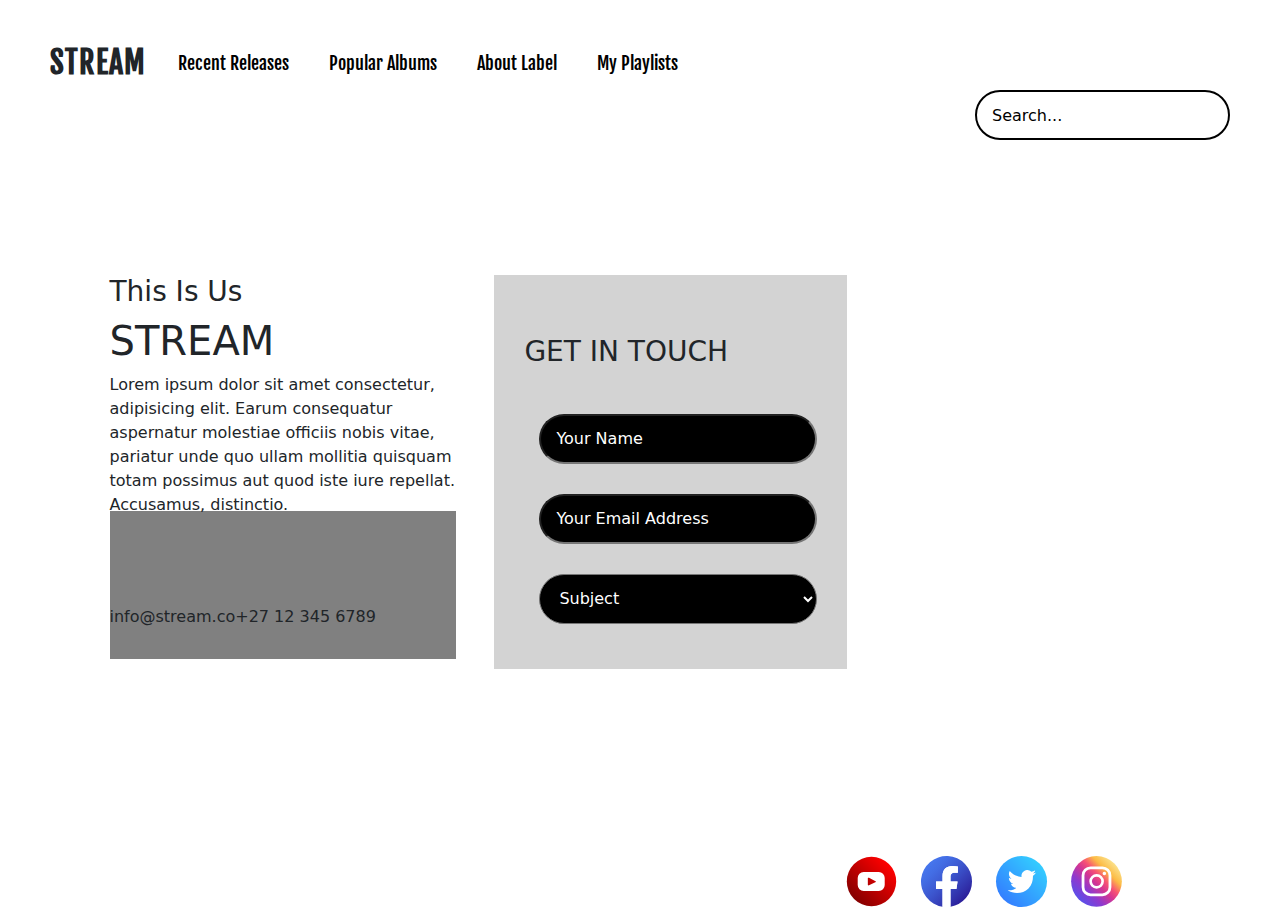
==== pages/about.html @ f1e70b15 "Page Layouts" ====
<!DOCTYPE html>
<html lang="en">
<head>
    <meta charset="UTF-8">
    <meta http-equiv="X-UA-Compatible" content="IE=edge">
    <meta name="viewport" content="width=device-width, initial-scale=1.0">
    <title>Formal Assessment Two - About</title>

    <!--External Documents-->
    <link rel="stylesheet" href="https://cdn.jsdelivr.net/npm/bootstrap@5.2.3/dist/css/bootstrap.min.css">
    <script src="https://cdn.jsdelivr.net/npm/bootstrap@5.2.3/dist/js/bootstrap.min.js"></script>
    
    <link rel="preconnect" href="https://fonts.googleapis.com">
    <link rel="preconnect" href="https://fonts.gstatic.com" crossorigin>
    <link href="https://fonts.googleapis.com/css2?family=Fjalla+One&family=Lato:wght@300&display=swap" rel="stylesheet">
         
     
    <!--Internal Documents-->
    <link rel="stylesheet" href="../css/about.css">

</head>
<body>
    <nav>
        <div class="logo">STREAM</div>
        <div class="nav-con">

            <ul>
                <a href="#RECENT RELEASES"><li>Recent Releases</li></a> 
                <a href="#POPULAR RELEASES"><li>Popular Albums</li></a>
                <a href="../pages/about.html" target="_blank"><li class="active">About Label</li></a>
                <a href="#"><li>My Playlists</li></a>
            </ul>
        </div>
 
        <input class="input" type="search" placeholder="Search..." >

    </nav>

    <div class="row">

        <div class="col-6 half">
                
        <div class="col-3 quarter">
            <h3>This Is Us</h3>
            <h1>STREAM</h1>
            <p>Lorem ipsum dolor sit amet consectetur, adipisicing elit. Earum consequatur aspernatur molestiae officiis nobis vitae, pariatur unde quo ullam mollitia quisquam totam possimus aut quod iste iure repellat. Accusamus, distinctio.</p><br/><br/><br/>
            <p><img src=""/>info@stream.co<img src=""/>+27 12 345 6789</p>
        </div>

        <div class="col-3">
            <div class="col-block"></div>
        </div>
        
        </div>

        <div class="col-6">
            <form>
                <h3 style="margin-bottom: 30px; margin-top: 30px;">GET IN TOUCH</h3>
                <input class="input-el" type="text" placeholder="Your Name" required>
                <input class="input-el" type="email" placeholder="Your Email Address" required>
        
                <select class="input-el" required>
                    <options>Opton One</options>

                    <option selected="selected">Subject</option>
        
                    <textarea class="input-el" placeholder="Your Message" rows="5"></textarea>
        
                    <button class="play" type="submit">PLAY</button>
        
                </select>
            </form>
        </div>

    </div>

    <div class="row">
        <footer>
            <div class="div-con">
                <ul>
                    <a href="https://www.youtube.com/">
                        <li>
                            <img src="../assets/social-01.svg">
                        </li>
                    </a>
    
                    <a href="https://www.facebook.com/">
                        <li>
                            <img src="../assets/social-02.svg">
                        </li>
                    </a>
    
                    <a href="https://twitter.com/">
                        <li>
                            <img src="../assets/social-03.svg">
                        </li>
                    </a>
    
                    <a href="https://www.instagram.com/">
                        <li>
                            <img src="../assets/social-04.svg">
                        </li>
                    </a>
                
                </ul>
            </div>
        </footer>
    </div>
</body>
</html>
---- css/about.css ----
*{
    margin: 0;
    padding: 0;
}

nav{
    width:100%;
    height: 100px;
    padding-right: 50px;
    padding-left: 50px;
    padding-top: 40px;
    box-sizing: ;
}

.logo{
    float: left;
    font-family: 'Fjalla One', sans-serif;
    font-size: 30px;
    font-weight: bold;
    letter-spacing: 1px;
}

.nav-con{
    width: 940px;
    height: 50px;
    float: left;
}

.nav-con ul{
    list-style: none;
}

ul a{
    text-decoration: none;
}

.nav-con li{
    float: left;
    padding-right: 40px;
    padding-top: 10px;
    color:black;
    font-family:  'Fjalla One', sans-serif;
    font-size: 18px;
}

.input{
    width: 255px;
    border-radius: 30px;
    height: 50px;
    padding-left: 15px;
    border: 2px solid black;
    float: right;
}

::placeholder{
    color: black;
    opacity: 1;
}

form{
    background-color: lightgray;
    padding: 30px;
    margin-top: 175px;
    margin-right: 10%;
    margin-left: 1%;
    margin-bottom: 175px;
    width:76%;
}

.input-el{
    width:95%;
    margin: 15px;
    border-radius: 30px;
    height: 50px;
    background-color: black;
    color: white;
    padding-left: 15px;
}

.input-el::placeholder{
    color: white;
    opacity: 1;
}

select{
 width: 95%!important;
} 

.play{
    margin-top: 30px;
    margin-left: 50%;
    border-radius: 50px;
    height: 100px;
    background-color: black;
    color: white;
    width: 47%;
    height: 70px;
    padding-top: 5px;
    font-weight: bold;
    font-size: 24px;
    text-align: center;
}

.half{
    margin-top: 175px;
    margin-right: 1%;
    margin-left: 10%;
    margin-bottom: 175px;
    width: 38%;
}

.col-3{
    height: 37.6%;
    background-color: grey;
    width: 100%;
}

.quarter{
    background-color: white;
    height: 60%;
}

footer{
    width: 100%;
    height: 40px;
}

.div-con{
    width: 350px;
    height: 40px;
    float: right;
    margin-right: 10%;
}

.div-con ul{
    list-style: none;
}

.div-con img{
    width: 75px;
    height: 75px;
    float: left;
    padding: 10px;
}

img{
    fill: none;
    stroke: grey;
}
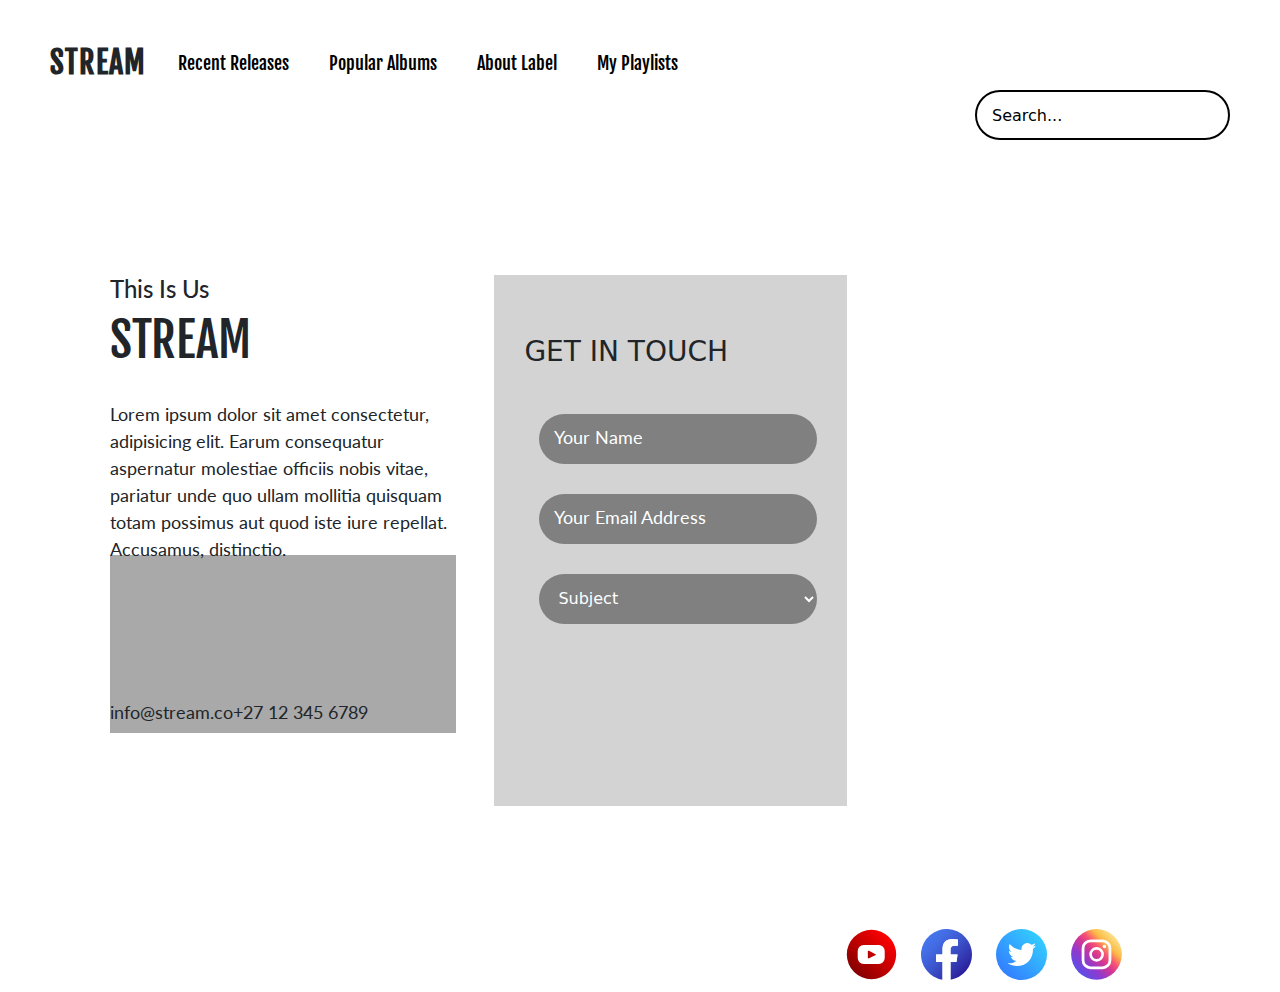
==== commit 8a5785b7: "layout adjustments" ====
--- a/pages/about.html
+++ b/pages/about.html
@@ -25,10 +25,10 @@
         <div class="nav-con">
 
             <ul>
-                <a href="#RECENT RELEASES"><li>Recent Releases</li></a> 
-                <a href="#POPULAR RELEASES"><li>Popular Albums</li></a>
+                <a href="../index.html"><li>Recent Releases</li></a> 
+                <a href="../index.html"><li>Popular Albums</li></a>
                 <a href="../pages/about.html" target="_blank"><li class="active">About Label</li></a>
-                <a href="#"><li>My Playlists</li></a>
+                <a href="../pages/my playlist.html"><li>My Playlists</li></a>
             </ul>
         </div>
  
@@ -42,8 +42,8 @@
                 
         <div class="col-3 quarter">
             <h3>This Is Us</h3>
-            <h1>STREAM</h1>
-            <p>Lorem ipsum dolor sit amet consectetur, adipisicing elit. Earum consequatur aspernatur molestiae officiis nobis vitae, pariatur unde quo ullam mollitia quisquam totam possimus aut quod iste iure repellat. Accusamus, distinctio.</p><br/><br/><br/>
+            <h1>STREAM</h1><br/>
+            <p>Lorem ipsum dolor sit amet consectetur, adipisicing elit. Earum consequatur aspernatur molestiae officiis nobis vitae, pariatur unde quo ullam mollitia quisquam totam possimus aut quod iste iure repellat. Accusamus, distinctio.</p><br/><br/><br/><br/><br/>
             <p><img src=""/>info@stream.co<img src=""/>+27 12 345 6789</p>
         </div>
 
@@ -64,7 +64,7 @@
 
                     <option selected="selected">Subject</option>
         
-                    <textarea class="input-el" placeholder="Your Message" rows="5"></textarea>
+                    <textarea class="input-text" placeholder="Your Message" rows="4"></textarea>
         
                     <button class="play" type="submit">PLAY</button>
         
--- a/css/about.css
+++ b/css/about.css
@@ -9,7 +9,6 @@
     padding-right: 50px;
     padding-left: 50px;
     padding-top: 40px;
-    box-sizing: ;
 }
 
 .logo{
@@ -59,12 +58,16 @@
 
 form{
     background-color: lightgray;
-    padding: 30px;
+    padding-top: 30px;
+    padding-bottom: 30px;
+    padding-right: 30px;
+    padding-left: 30px;
     margin-top: 175px;
     margin-right: 10%;
     margin-left: 1%;
     margin-bottom: 175px;
     width:76%;
+    height: 65%;
 }
 
 .input-el{
@@ -72,14 +75,35 @@
     margin: 15px;
     border-radius: 30px;
     height: 50px;
-    background-color: black;
+    background-color: grey;
     color: white;
     padding-left: 15px;
+    border: none;
+}
+
+.input-text{
+    width:95%;
+    margin: 15px;
+    border-radius: 30px;
+    background-color: grey;
+    color: white;
+    padding-left: 15px;
+    border: none;
+    padding-top: 15px;
 }
 
 .input-el::placeholder{
     color: white;
     opacity: 1;
+    font-family: 'lato', sans-serif;
+    font-size: 18px;
+}
+
+.input-text::placeholder{
+    color: white;
+    opacity: 1;
+    font-family: 'lato', sans-serif;
+    font-size: 18px;
 }
 
 select{
@@ -99,6 +123,7 @@
     font-weight: bold;
     font-size: 24px;
     text-align: center;
+    border: none;
 }
 
 .half{
@@ -110,14 +135,29 @@
 }
 
 .col-3{
-    height: 37.6%;
-    background-color: grey;
+    height: 38%;
+    background-color: darkgrey;
     width: 100%;
 }
 
 .quarter{
     background-color: white;
     height: 60%;
+}
+
+.quarter h3{
+    font-family: 'lato', sans-serif;
+    font-size: 24px;
+}
+
+.quarter h1{
+    font-family: 'Fjalla One', sans-serif;
+    font-size: 48px;
+}
+
+.quarter p{
+    font-family: 'lato', sans-serif;
+    font-size: 18px;
 }
 
 footer{
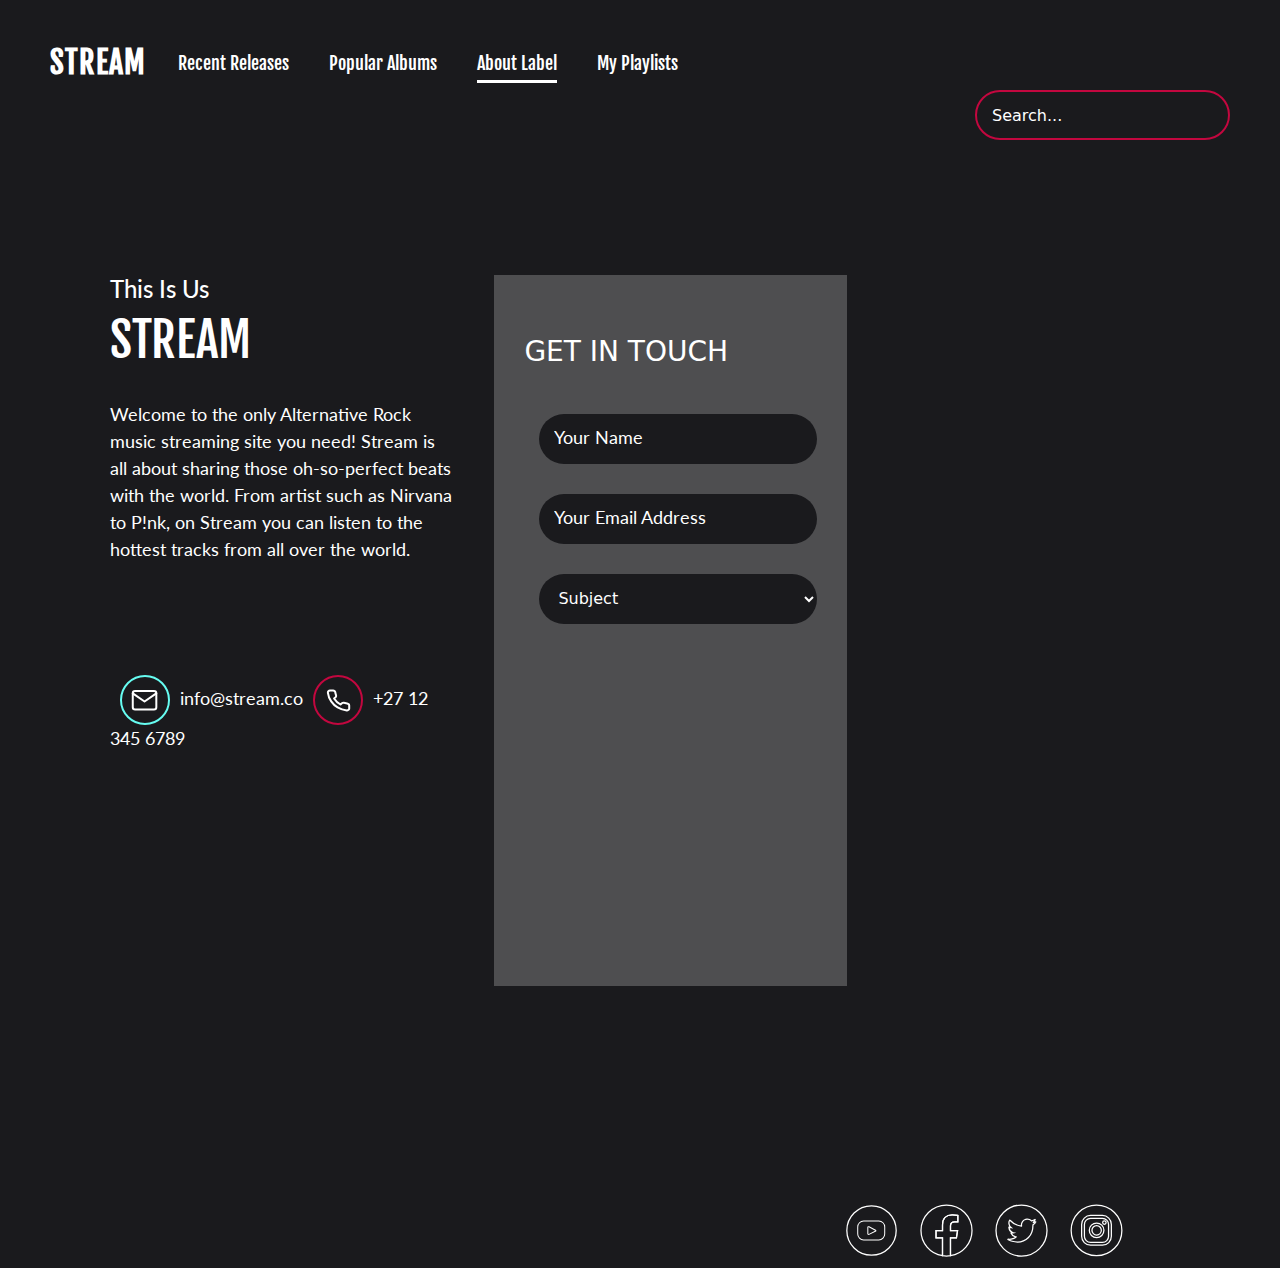
==== commit e87f99fe: "Progress Mark two" ====
--- a/pages/about.html
+++ b/pages/about.html
@@ -43,19 +43,22 @@
         <div class="col-3 quarter">
             <h3>This Is Us</h3>
             <h1>STREAM</h1><br/>
-            <p>Lorem ipsum dolor sit amet consectetur, adipisicing elit. Earum consequatur aspernatur molestiae officiis nobis vitae, pariatur unde quo ullam mollitia quisquam totam possimus aut quod iste iure repellat. Accusamus, distinctio.</p><br/><br/><br/><br/><br/>
-            <p><img src=""/>info@stream.co<img src=""/>+27 12 345 6789</p>
+            <p> Welcome to the only Alternative Rock music streaming site you need! Stream
+                is all about sharing those oh-so-perfect beats with the world. From artist such as Nirvana to 
+                P!nk, on Stream you can listen to the hottest tracks from all over the world.</p>
+                <br/><br/><br/><br/>
+            <p><img src="../assets/email_icon.svg" class="email"/>info@stream.co<img src="../assets/phone_icon.svg" class="phone"/>+27 12 345 6789</p>
         </div>
 
         <div class="col-3">
-            <div class="col-block"></div>
+            <div class="col-block"><iframe src="https://www.google.com/maps/embed?pb=!1m18!1m12!1m3!1d3589.3208838552628!2d28.20736471489774!3d-25.891819883577845!2m3!1f0!2f0!3f0!3m2!1i1024!2i768!4f13.1!3m3!1m2!1s0x1e956608911ce097%3A0x519896b4b6eda40a!2sOpen%20Window!5e0!3m2!1sen!2sza!4v1679829329247!5m2!1sen!2sza" width="100%" height="243" style="border:0;" allowfullscreen="" loading="lazy" referrerpolicy="no-referrer-when-downgrade"></iframe></div>
         </div>
         
         </div>
 
         <div class="col-6">
             <form>
-                <h3 style="margin-bottom: 30px; margin-top: 30px;">GET IN TOUCH</h3>
+                <h3 style="margin-bottom: 30px; margin-top: 30px; color: white;">GET IN TOUCH</h3>
                 <input class="input-el" type="text" placeholder="Your Name" required>
                 <input class="input-el" type="email" placeholder="Your Email Address" required>
         
--- a/css/about.css
+++ b/css/about.css
@@ -1,6 +1,10 @@
 *{
     margin: 0;
     padding: 0;
+}
+
+body{
+    background-color: #1A1A1D;
 }
 
 nav{
@@ -17,6 +21,7 @@
     font-size: 30px;
     font-weight: bold;
     letter-spacing: 1px;
+    color: white;
 }
 
 .nav-con{
@@ -37,7 +42,7 @@
     float: left;
     padding-right: 40px;
     padding-top: 10px;
-    color:black;
+    color: white;
     font-family:  'Fjalla One', sans-serif;
     font-size: 18px;
 }
@@ -47,17 +52,18 @@
     border-radius: 30px;
     height: 50px;
     padding-left: 15px;
-    border: 2px solid black;
+    border: 2px solid #C3073F;
     float: right;
+    background-color: #1A1A1D;
 }
 
 ::placeholder{
-    color: black;
+    color: white;
     opacity: 1;
 }
 
 form{
-    background-color: lightgray;
+    background-color: #4E4E50;
     padding-top: 30px;
     padding-bottom: 30px;
     padding-right: 30px;
@@ -75,7 +81,7 @@
     margin: 15px;
     border-radius: 30px;
     height: 50px;
-    background-color: grey;
+    background-color: #1A1A1D;
     color: white;
     padding-left: 15px;
     border: none;
@@ -85,7 +91,7 @@
     width:95%;
     margin: 15px;
     border-radius: 30px;
-    background-color: grey;
+    background-color: #1A1A1D;
     color: white;
     padding-left: 15px;
     border: none;
@@ -115,7 +121,7 @@
     margin-left: 50%;
     border-radius: 50px;
     height: 100px;
-    background-color: black;
+    background-color: #C3073F;
     color: white;
     width: 47%;
     height: 70px;
@@ -136,28 +142,30 @@
 
 .col-3{
     height: 38%;
-    background-color: darkgrey;
     width: 100%;
 }
 
 .quarter{
-    background-color: white;
+    background-color: #1A1A1D;
     height: 60%;
 }
 
 .quarter h3{
     font-family: 'lato', sans-serif;
     font-size: 24px;
+    color: white;
 }
 
 .quarter h1{
     font-family: 'Fjalla One', sans-serif;
     font-size: 48px;
+    color: white;
 }
 
 .quarter p{
     font-family: 'lato', sans-serif;
     font-size: 18px;
+    color: white;
 }
 
 footer{
@@ -186,4 +194,29 @@
 img{
     fill: none;
     stroke: grey;
+}
+
+li:hover{
+    curser: pointer;
+    text-decoration: underline;
+    text-decoration-thickness: 3px;
+    text-underline-offset: 10px;
+}
+
+.active{
+    text-decoration: underline;
+    text-decoration-thickness: 3px;
+    text-underline-offset: 10px;
+}
+
+.email{
+    width: 50px;
+    margin-right: 10px;
+    margin-left: 10px;
+}
+
+.phone{
+    width: 50px;
+    margin-right: 10px;
+    margin-left: 10px;
 }